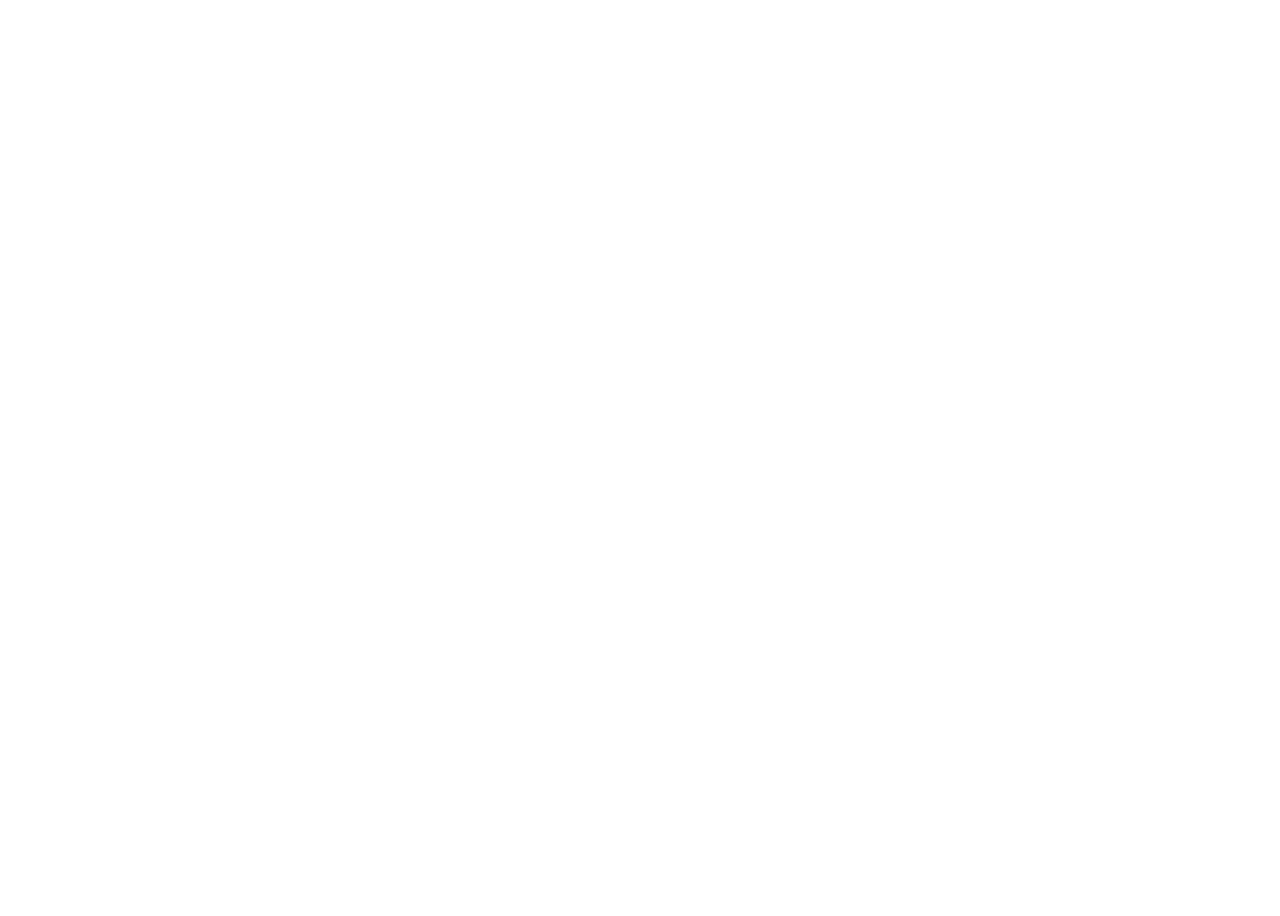
==== index.html @ 8c84ada5 "some fancy stuff" ====
<!DOCTYPE html>
<html>
    <head>
        <meta charset="utf-8">
        <meta name="viewport" content="width=device-width, initial-scale=1, maximum-scale=1, user-scalable=no">

        <title>Ellary</title>

        <script src="https://cdnjs.cloudflare.com/ajax/libs/react/0.14.0/react.js"></script>
        <script src="https://cdnjs.cloudflare.com/ajax/libs/react/0.14.0/react-dom.js"></script>
        <script src="https://cdnjs.cloudflare.com/ajax/libs/babel-core/5.6.15/browser.js"></script>
        <script src="https://cdnjs.cloudflare.com/ajax/libs/jquery/2.1.1/jquery.min.js"></script>
        <script src="https://maxcdn.bootstrapcdn.com/bootstrap/3.3.6/js/bootstrap.min.js" integrity="sha384-0mSbJDEHialfmuBBQP6A4Qrprq5OVfW37PRR3j5ELqxss1yVqOtnepnHVP9aJ7xS" crossorigin="anonymous"></script>

        <link rel="stylesheet" href="https://maxcdn.bootstrapcdn.com/bootstrap/3.3.6/css/bootstrap.min.css" integrity="sha384-1q8mTJOASx8j1Au+a5WDVnPi2lkFfwwEAa8hDDdjZlpLegxhjVME1fgjWPGmkzs7" crossorigin="anonymous">
        <link rel="stylesheet" href="https://maxcdn.bootstrapcdn.com/bootstrap/3.3.6/css/bootstrap-theme.min.css" integrity="sha384-fLW2N01lMqjakBkx3l/M9EahuwpSfeNvV63J5ezn3uZzapT0u7EYsXMjQV+0En5r" crossorigin="anonymous">
        <link rel="stylesheet" href="https://cdnjs.cloudflare.com/ajax/libs/animate.css/3.5.1/animate.min.css">

        <script type="text/babel" src="script.jsx"></script>
        <link rel="stylesheet" href="style.css"/>
    </head>
    <body>
        <div class="vertical-center">
            <div id="content" class="container"></div>
        </div>
    </body>
</html>
---- style.css ----
body {
    font-family: Helvetica, sans-serif;
    background-color: white;
    transition: background-color 2.5s;
}

/* how does responsive good?
   https://css-tricks.com/snippets/css/media-queries-for-standard-devices/ */
@media screen
  and (min-device-width: 1200px)
  and (max-device-width: 1600px)
  and (-webkit-min-device-pixel-ratio: 1) {
      /* how does this works?
         http://stackoverflow.com/a/22196760/2448540 */
      .vertical-center {
        min-height: 100%;
        min-height: 100vh;
        display: flex;
        align-items: center;
      }
}
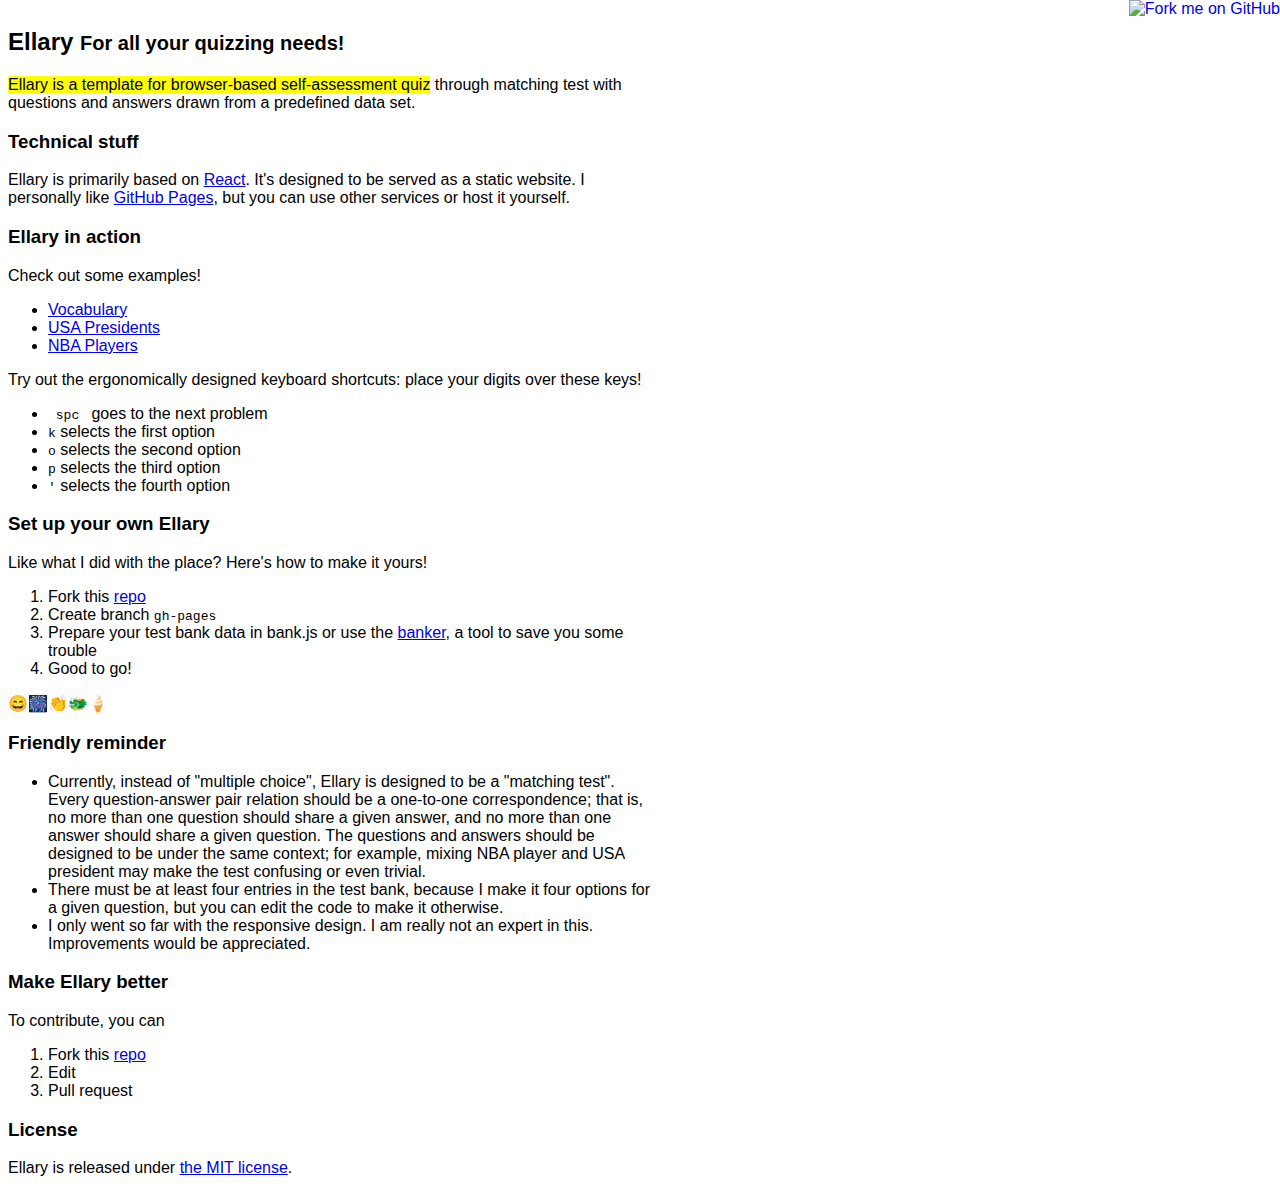
==== commit ea5f746c: "Moved RexYuan/Ellary-examples repo to gh-pages branch" ====
--- a/index.html
+++ b/index.html
@@ -2,26 +2,86 @@
 <html>
     <head>
         <meta charset="utf-8">
+        <meta http-equiv="x-ua-compatible" content="ie=edge">
         <meta name="viewport" content="width=device-width, initial-scale=1, maximum-scale=1, user-scalable=no">
+        <meta name="description" content="For all your quizzing needs!">
 
         <title>Ellary</title>
 
-        <script src="https://cdnjs.cloudflare.com/ajax/libs/react/0.14.0/react.js"></script>
-        <script src="https://cdnjs.cloudflare.com/ajax/libs/react/0.14.0/react-dom.js"></script>
-        <script src="https://cdnjs.cloudflare.com/ajax/libs/babel-core/5.6.15/browser.js"></script>
         <script src="https://cdnjs.cloudflare.com/ajax/libs/jquery/2.1.1/jquery.min.js"></script>
-        <script src="https://maxcdn.bootstrapcdn.com/bootstrap/3.3.6/js/bootstrap.min.js" integrity="sha384-0mSbJDEHialfmuBBQP6A4Qrprq5OVfW37PRR3j5ELqxss1yVqOtnepnHVP9aJ7xS" crossorigin="anonymous"></script>
+		<script src="https://maxcdn.bootstrapcdn.com/bootstrap/3.3.6/js/bootstrap.min.js" integrity="sha384-0mSbJDEHialfmuBBQP6A4Qrprq5OVfW37PRR3j5ELqxss1yVqOtnepnHVP9aJ7xS" crossorigin="anonymous"></script>
 
         <link rel="stylesheet" href="https://maxcdn.bootstrapcdn.com/bootstrap/3.3.6/css/bootstrap.min.css" integrity="sha384-1q8mTJOASx8j1Au+a5WDVnPi2lkFfwwEAa8hDDdjZlpLegxhjVME1fgjWPGmkzs7" crossorigin="anonymous">
         <link rel="stylesheet" href="https://maxcdn.bootstrapcdn.com/bootstrap/3.3.6/css/bootstrap-theme.min.css" integrity="sha384-fLW2N01lMqjakBkx3l/M9EahuwpSfeNvV63J5ezn3uZzapT0u7EYsXMjQV+0En5r" crossorigin="anonymous">
         <link rel="stylesheet" href="https://cdnjs.cloudflare.com/ajax/libs/animate.css/3.5.1/animate.min.css">
+        <link rel="stylesheet" href="https://cdnjs.cloudflare.com/ajax/libs/normalize/3.0.3/normalize.min.css">
 
-        <script type="text/babel" src="script.jsx"></script>
-        <link rel="stylesheet" href="style.css"/>
+        <link rel="stylesheet" href="/style.css"/>
     </head>
     <body>
+        <a href="https://github.com/RexYuan/Ellary"><img style="position: absolute; top: 0; right: 0; border: 0;" src="https://camo.githubusercontent.com/365986a132ccd6a44c23a9169022c0b5c890c387/68747470733a2f2f73332e616d617a6f6e6177732e636f6d2f6769746875622f726962626f6e732f666f726b6d655f72696768745f7265645f6161303030302e706e67" alt="Fork me on GitHub" data-canonical-src="https://s3.amazonaws.com/github/ribbons/forkme_right_red_aa0000.png"></a>
         <div class="vertical-center">
-            <div id="content" class="container"></div>
+            <div class="container">
+                <div class="MainBox">
+
+                    <div class="page-header">
+                        <h2>Ellary <small>For all your quizzing needs!</small></h2>
+                    </div>
+                    <p class="lead"><mark>Ellary is a template for browser-based self-assessment quiz</mark> through matching test with questions and answers drawn from a predefined data set.</p>
+
+                    <h3>Technical stuff</h3>
+                    <p>Ellary is primarily based on <a href="https://facebook.github.io/react/">React</a>. It's designed to be served as a static website. I personally like <a href="https://pages.github.com/">GitHub Pages</a>, but you can use other services or host it yourself.</p>
+
+                    <h3>Ellary in action</h3>
+                    <p>Check out some examples!</p>
+                    <ul>
+                        <li><a href="http://ellary.rexy.xyz/vocab/">Vocabulary</a></li>
+                        <li><a href="http://ellary.rexy.xyz/president/">USA Presidents</a></li>
+                        <li><a href="http://ellary.rexy.xyz/nba/">NBA Players</a></li>
+                    </ul>
+                    <p>Try out the ergonomically designed keyboard shortcuts: place your digits over these keys!</p>
+                    <ul>
+                        <li><kbd>&nbsp;spc&nbsp;</kbd> goes to the next problem</li>
+                        <li><kbd>k</kbd> selects the first option</li>
+                        <li><kbd>o</kbd> selects the second option</li>
+                        <li><kbd>p</kbd> selects the third option</li>
+                        <li><kbd>'</kbd> selects the fourth option</li>
+                    </ul>
+
+                    <h3>Set up your own Ellary</h3>
+                    <p>Like what I did with the place? Here's how to make it yours!</p>
+                    <ol>
+                        <li>Fork this <a href="https://github.com/RexYuan/Ellary">repo</a></li>
+                        <li>Create branch <code>gh-pages</code></li>
+                        <li>Prepare your test bank data in bank.js or use the <a href="http://ellary.rexy.xyz/banker/">banker</a>, a tool to save you some trouble</li>
+                        <li>Good to go!</li>
+                    </ol>
+                    <div class="text-center">
+                        <!-- 1f604 1f386 1f44f 1f432 1f366
+                             http://unicode.org/emoji/charts/full-emoji-list.html -->
+                        😄🎆👏🐲🍦
+                    </div>
+
+                    <h3>Friendly reminder</h3>
+                    <ul>
+                        <li>Currently, instead of "multiple choice", Ellary is designed to be a "matching test". Every question-answer pair relation should be a one-to-one correspondence; that is, no more than one question should share a given answer, and no more than one answer should share a given question. The questions and answers should be designed to be under the same context; for example, mixing NBA player and USA president may make the test confusing or even trivial.</li>
+                        <li>There must be at least four entries in the test bank, because I make it four options for a given question, but you can edit the code to make it otherwise.</li>
+                        <li>I only went so far with the responsive design. I am really not an expert in this. Improvements would be appreciated.</li>
+                    </ul>
+
+                    <h3>Make Ellary better</h3>
+                    <p>To contribute, you can</p>
+                    <ol>
+                        <li>Fork this <a href="https://github.com/RexYuan/Ellary">repo</a></li>
+                        <li>Edit</li>
+                        <li>Pull request</li>
+                    </ol>
+
+                    <h3>License</h3>
+                    <p>Ellary is released under <a href="https://github.com/RexYuan/Ellary/blob/master/LICENSE">the MIT license</a>.</p>
+
+                </div>
+            </div>
         </div>
     </body>
 </html>
--- a/style.css
+++ b/style.css
@@ -4,18 +4,73 @@
     transition: background-color 2.5s;
 }
 
+button:active, .button:active, button:focus,
+.button:focus, button:hover, .button:hover {
+    outline:none !important;
+}
+
+.vertical-center {
+    min-height: 100%;
+    min-height: 100vh;
+    display: flex;
+    align-items: center;
+}
+
+/* iPhone 5 and 5S Portrait */
+.MainBox {
+    margin: 0 auto;
+    min-width: 285px;
+    max-width: 650px;
+}
 /* how does responsive good?
    https://css-tricks.com/snippets/css/media-queries-for-standard-devices/ */
-@media screen
-  and (min-device-width: 1200px)
-  and (max-device-width: 1600px)
-  and (-webkit-min-device-pixel-ratio: 1) {
-      /* how does this works?
-         http://stackoverflow.com/a/22196760/2448540 */
-      .vertical-center {
-        min-height: 100%;
-        min-height: 100vh;
-        display: flex;
-        align-items: center;
-      }
+/* iPhone 5 and 5S Landscape */
+@media only screen
+    and (min-device-width: 320px)
+    and (max-device-width: 568px)
+    and (-webkit-min-device-pixel-ratio: 2)
+    and (orientation: landscape) {
+        .MainBox {
+            width: 515px;
+        }
 }
+/* iPhone 6 Portrait */
+@media only screen
+  and (min-device-width: 375px)
+  and (max-device-width: 667px)
+  and (-webkit-min-device-pixel-ratio: 2)
+  and (orientation: portrait) {
+        .MainBox {
+            width: 340px;
+        }
+}
+/* iPhone 6 Landscape */
+@media only screen
+    and (min-device-width: 375px)
+    and (max-device-width: 667px)
+    and (-webkit-min-device-pixel-ratio: 2)
+    and (orientation: landscape) {
+        .MainBox {
+            width: 600px;
+        }
+}
+/* iPhone 6+ Portrait */
+@media only screen
+  and (min-device-width: 414px)
+  and (max-device-width: 736px)
+  and (-webkit-min-device-pixel-ratio: 3)
+  and (orientation: portrait) {
+        .MainBox {
+            width: 375px;
+        }
+}
+/* Phone 6+ Landscape */
+@media only screen
+    and (min-device-width: 414px)
+    and (max-device-width: 736px)
+    and (-webkit-min-device-pixel-ratio: 3)
+    and (orientation: landscape) {
+        .MainBox {
+            width: 650px;
+        }
+}
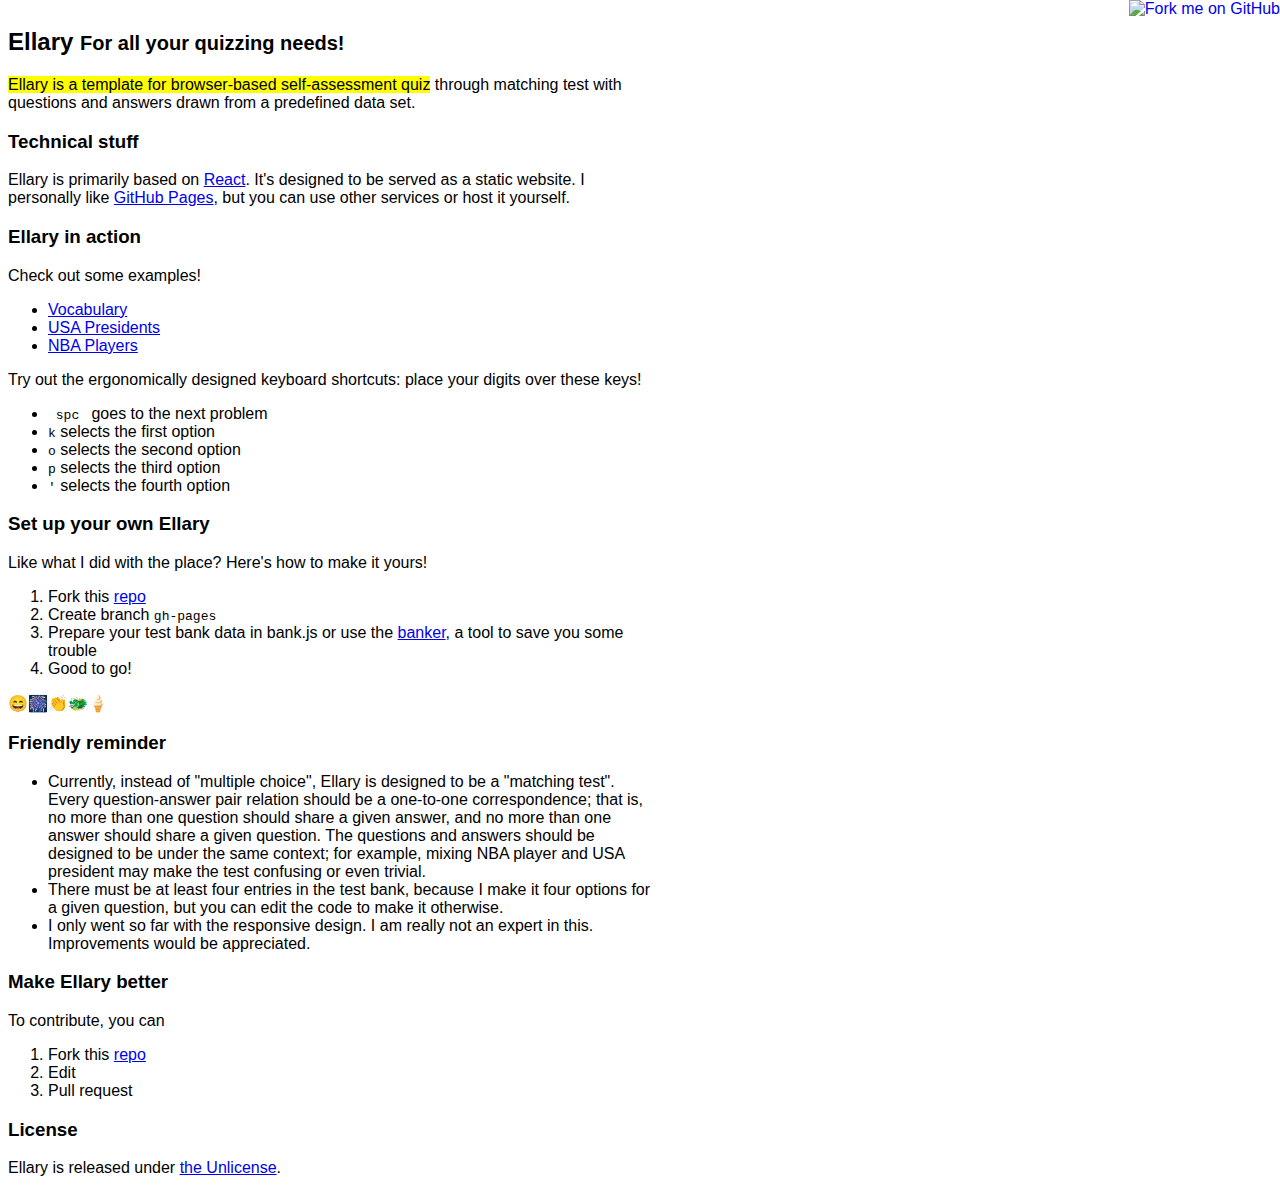
==== commit b8f875a0: "Update index.html" ====
--- a/index.html
+++ b/index.html
@@ -35,9 +35,9 @@
                     <h3>Ellary in action</h3>
                     <p>Check out some examples!</p>
                     <ul>
-                        <li><a href="http://ellary.rexy.xyz/vocab/">Vocabulary</a></li>
-                        <li><a href="http://ellary.rexy.xyz/president/">USA Presidents</a></li>
-                        <li><a href="http://ellary.rexy.xyz/nba/">NBA Players</a></li>
+                        <li><a href="http://ellary.rexyuan.com/vocab/">Vocabulary</a></li>
+                        <li><a href="http://ellary.rexyuan.com/president/">USA Presidents</a></li>
+                        <li><a href="http://ellary.rexyuan.com/nba/">NBA Players</a></li>
                     </ul>
                     <p>Try out the ergonomically designed keyboard shortcuts: place your digits over these keys!</p>
                     <ul>
@@ -53,7 +53,7 @@
                     <ol>
                         <li>Fork this <a href="https://github.com/RexYuan/Ellary">repo</a></li>
                         <li>Create branch <code>gh-pages</code></li>
-                        <li>Prepare your test bank data in bank.js or use the <a href="http://ellary.rexy.xyz/banker/">banker</a>, a tool to save you some trouble</li>
+                        <li>Prepare your test bank data in bank.js or use the <a href="http://ellary.rexyuan.com/banker/">banker</a>, a tool to save you some trouble</li>
                         <li>Good to go!</li>
                     </ol>
                     <div class="text-center">
@@ -78,7 +78,7 @@
                     </ol>
 
                     <h3>License</h3>
-                    <p>Ellary is released under <a href="https://github.com/RexYuan/Ellary/blob/master/LICENSE">the MIT license</a>.</p>
+                    <p>Ellary is released under <a href="https://github.com/RexYuan/Ellary/blob/master/LICENSE">the Unlicense</a>.</p>
 
                 </div>
             </div>
